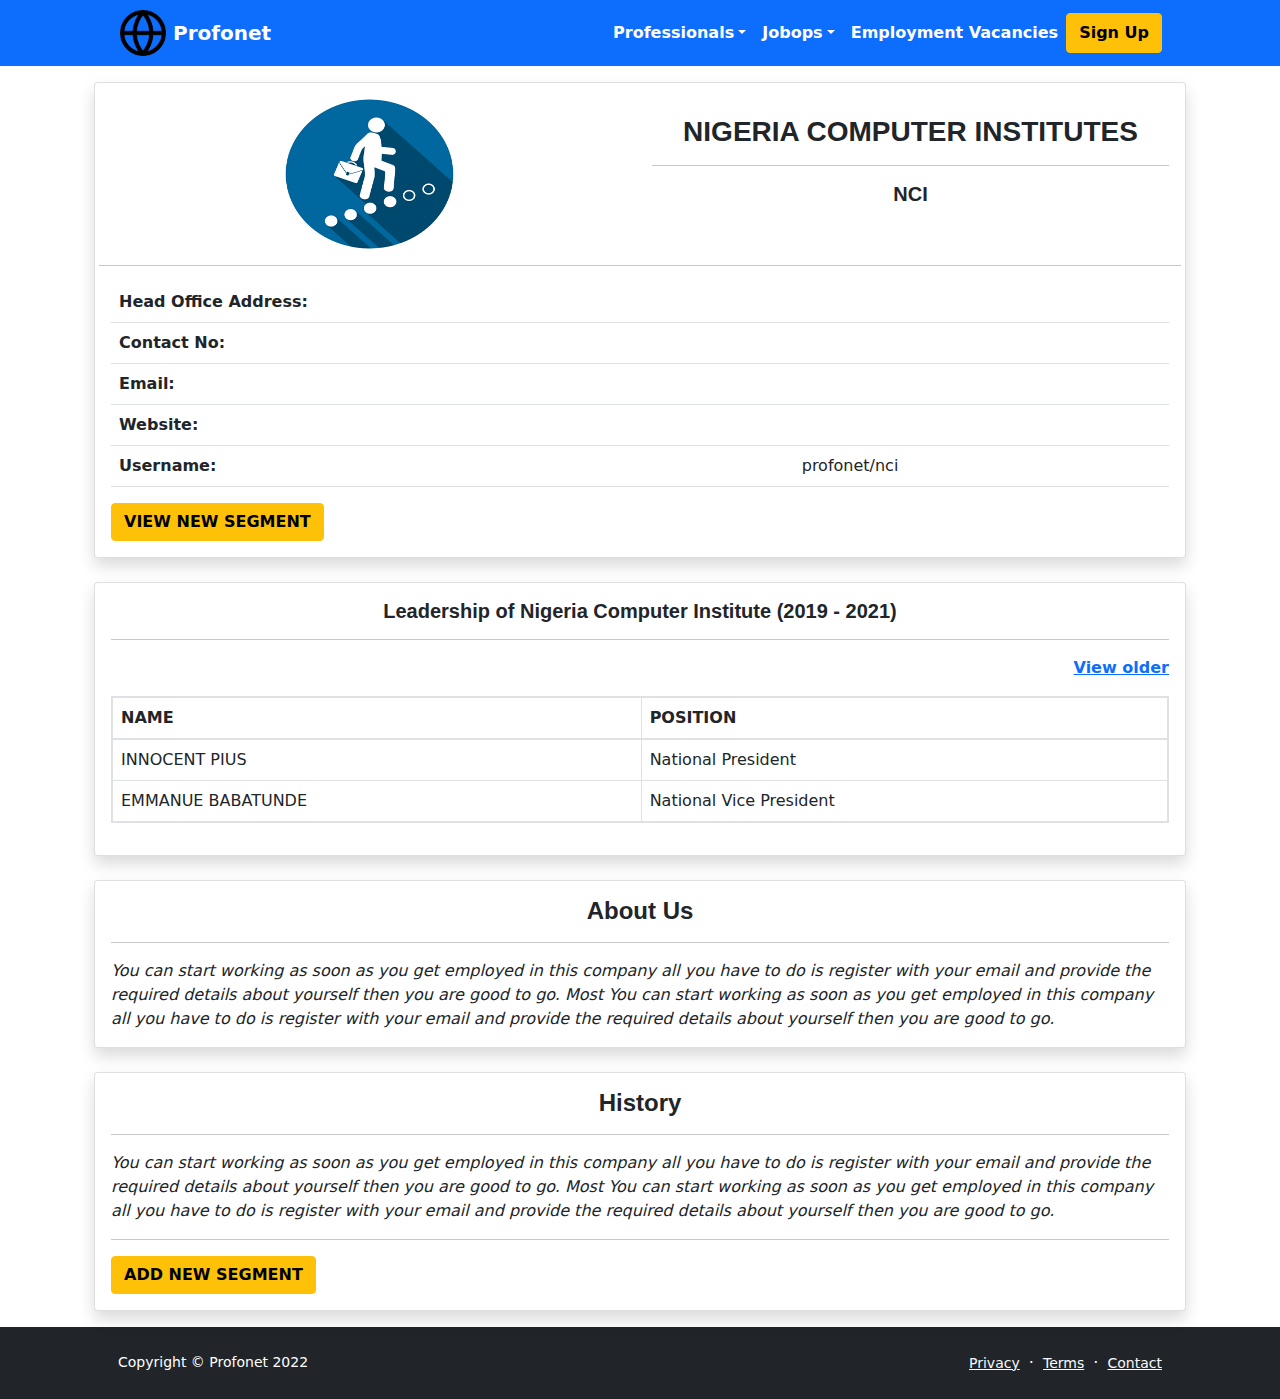
==== profbody.html @ 2832e744 "your comment" ====
<!DOCTYPE html>
<html lang="en">
    <head>
        <meta charset="utf-8" />
        <meta name="viewport" content="width=device-width, initial-scale=1, shrink-to-fit=no" />
        <meta name="description" content="" />
        <meta name="author" content="" />
        <title>Profonet</title>
        <!-- Favicon-->
        <link rel="icon" type="image/x-icon" href="img/f.ico" />
        <!-- Bootstrap icons-->
       <link href="https://fonts.googleapis.com/css?family=Nunito+Sans:400,600,700&amp;display=swap" rel="stylesheet">
        <link href="https://cdn.jsdelivr.net/npm/bootstrap-icons@1.5.0/font/bootstrap-icons.css" rel="stylesheet" />
        <!-- Core theme CSS (includes Bootstrap)-->
        <link href="css/styles.css" rel="stylesheet" />
    </head>

    <style>
        header{
            background-image: url("img/man.jpg");
            background-position: center;
            background-repeat: no-repeat;
            background-size: cover;
            
        }
        

    </style>
    <body class="d-flex flex-column h-100">
        <main class="flex-shrink-0">
            <!-- Navigation-->
            <nav class="navbar navbar-expand-lg navbar-dark bg-primary ">
                <div class="container px-5">
                    <img src="img/f.ico" style="height: 50px;" alt="">
                    <a class="navbar-brand" href="index.html" style="font-weight: bolder; margin-left: 5px;">Profonet</a>
                    <button class="navbar-toggler" type="button" data-bs-toggle="collapse" data-bs-target="#navbarSupportedContent" aria-controls="navbarSupportedContent" aria-expanded="false" aria-label="Toggle navigation"><span class="navbar-toggler-icon"></span></button>
                    <div class="collapse navbar-collapse" id="navbarSupportedContent">
                        <ul class="navbar-nav ms-auto mb-2 mb-lg-0">
                            <li class="nav-item dropdown">
                                <a class="nav-link dropdown-toggle active" id="navbarDropdownBlog" href="#" role="button" data-bs-toggle="dropdown" aria-expanded="false" style="font-weight: bolder;">Professionals</a>
                                <ul class="dropdown-menu dropdown-menu-end" aria-labelledby="navbarDropdownBlog">
                                    <li><a class="dropdown-item" href="page3.html">Professional Members</a></li>
                                    <li><a class="dropdown-item" href="page4.html">Professional Bodies</a></li>
                                </ul>
                            </li>
                            <li class="nav-item dropdown">
                                <a class="nav-link dropdown-toggle active" id="navbarDropdownBlog" href="#" role="button" data-bs-toggle="dropdown" aria-expanded="false" style="font-weight: bolder;">Jobops</a>
                                <ul class="dropdown-menu dropdown-menu-end" aria-labelledby="navbarDropdownBlog">
                                    <li><a class="dropdown-item" href="">View Available Jobops</a></li>
                                    <li><a class="dropdown-item" href="">Post New Jobops</a></li>
                                </ul>
                            </li>
                            <li class="nav-item"><a class="nav-link active" href="#" style="font-weight: bolder;">Employment Vacancies</a></li>
                            <button class="btn btn-warning" style="font-weight: bolder;">Sign Up</button>
                           
                            
                           
                            <!-- <li class="nav-item dropdown">
                                <a class="nav-link dropdown-toggle active" id="navbarDropdownBlog" href="#" role="button" data-bs-toggle="dropdown" aria-expanded="false">Properties</a>
                                <ul class="dropdown-menu dropdown-menu-end" aria-labelledby="navbarDropdownBlog">
                                    <li><a class="dropdown-item" href="">Parcel</a></li>
                                    <li><a class="dropdown-item" href="">Building</a></li>
                                </ul>
                            </li> -->                          
                        </ul>
                    </div>
                </div>
            </nav>

            <section >
                <div class="container my-3">
                    
 
                  <div class="container">
                      <div class="card mt-2 mb-3 shadow">
                        <div class="card-body">

                      <div class="row">
                      <!-- INGO IMAGE BEGIN -->
                      
                        <!-- INFO IMAGE END -->

                        <!-- TOP CAMPAIGN-->
                          
                            <!-- <div class="text-center"> -->
                              <!-- <img class="img-raised profile-container img-fluid rounded" style="height: 50px;" src="img/i1.png" alt="" class="img-raised">
                              <div class="text-center display-5">Name of Professional</div>
                              <hr>
                              <h1 style="text-align: center;">N.O.P</h1> -->
                              
                            <!-- </div> -->

                            <div class="col-sm-6">
                     
                              <img class="img-raised profile-container img-fluid rounded" style="height: 150px; margin-left: auto; margin-right: auto; display: block; width: 50%;" src="img/i2.png" alt="" class="img-raised">
                        
                          </div>

                        <div class="col-sm-6">
                          <div class="text-center">
                            <h3 class="mt-3" style="font-weight: bold; font-family: 'Lucida Sans', 'Lucida Sans Regular', 'Lucida Grande', 'Lucida Sans Unicode', Geneva, Verdana, sans-serif;">NIGERIA COMPUTER INSTITUTES</h3>
                            <hr>
                            <h5 style="font-weight: bold; font-family: 'Lucida Sans', 'Lucida Sans Regular', 'Lucida Grande', 'Lucida Sans Unicode', Geneva, Verdana, sans-serif;">NCI</h5>
                          </div>
                        </div>
                        
                      <!--  END TOP CAMPAIGN-->  
                       <hr class="mt-3">
                      <!-- TOP CAMPAIGN-->
                          <div class="col-lg-12 col-md-12 ml-auto mr-auto">
                              <div class="top-campaign">
                                  <div class="table-responsive">
                                    <table class="table table-top-campaign">
                                      <tbody>
                                        <tr>
                                          <td class="text-left" style="font-weight: bold;">Head Office Address:</td>
                                          <td></td>
                                        </tr>
                                        <tr>
                                          <td class="text-left" style="font-weight: bold;">Contact No:</td>
                                          <td></td>
                                        </tr>
                                        <tr>
                                          <td class="text-left" style="font-weight: bold;">Email:</td>
                                          <td></td>
                                        </tr>
                                        <tr>
                                          <td class="text-left" style="font-weight: bold;">Website:</td>
                                          <td></td>
                                        </tr>
                                        <tr>
                                          <td class="text-left" style="font-weight: bold;">Username:</td>
                                          <td>profonet/nci</td>
                                        </tr>
                                        
                                        
                                      </tbody>
                                    </table>
                      <button class="btn btn-warning" style="font-weight: bold;">VIEW NEW SEGMENT</button>

                                  </div>
                              </div>
                        </div>
                      <!--  END TOP CAMPAIGN-->  

                      </div>
                      <!-- ROW END -->
                      </div>
                      </div>
                    </div>
  
                </div>
        </section>

        <section class="py-2">
                <div class="container">
                    <div class="row gx-5 justify-content-center">
                        
                    </div>
 
                  <div class="container">
                      <div class="card mb-2 shadow">
                        <div class="card-body">
                      <h5 style="font-weight: bold; font-family: 'Lucida Sans', 'Lucida Sans Regular', 'Lucida Grande', 'Lucida Sans Unicode', Geneva, Verdana, sans-serif;" class="text-center">Leadership of Nigeria Computer Institute (2019 - 2021)</h5>
                      <hr>
                      <a href="#"><p style="text-align: right; font-weight: bold;">View older</p></a>
  <table class="table table-bordered">
    <thead class="border-2">
        <tr>
            <th>NAME</th>
            <th>POSITION</th>
        </tr>
    </thead>
    <tbody class="border-2">
        <tr>
            <td>INNOCENT PIUS</td>
            <td>National President</td>
        </tr>
        <tr>
            <td>EMMANUE BABATUNDE</td>
            <td>National Vice President</td>
        </tr>
                 
    </tbody>
</table>
                           </div>
                      </div>
                    </div>
  
                </div>
        </section>

        <section class="py-2">
                <div class="container">
                    <div class="row gx-5 justify-content-center">
                        
                    </div>
 
                  <div class="container">
                      <div class="card mb-2 shadow">
                        <div class="card-body">
                      <h4 style="font-weight: bold; font-family: 'Lucida Sans', 'Lucida Sans Regular', 'Lucida Grande', 'Lucida Sans Unicode', Geneva, Verdana, sans-serif;" class="text-center">About Us</h4>
                      <hr>
                      <p class="card-text" style="font-style: italic;">You can start working as soon as you get employed in this company all you have to do is register with your email and provide the required details about yourself then you are good to go. Most You can start working as soon as you get employed in this company all you have to do is register with your email and provide the required details about yourself then you are good to go.</p>
                             
                           </div>
                      </div>
                    </div>
  
                </div>
        </section>

        <section class="py-2">
                <div class="container">
                    <div class="row gx-5 justify-content-center">
                        
                    </div>
 
                  <div class="container">
                      <div class="card mb-2 shadow">
                        <div class="card-body">
                      <h4 style="font-weight: bold; font-family: 'Lucida Sans', 'Lucida Sans Regular', 'Lucida Grande', 'Lucida Sans Unicode', Geneva, Verdana, sans-serif;" class="text-center">History</h4>
                      <hr>
                      <p class="card-text" style="font-style: italic;">You can start working as soon as you get employed in this company all you have to do is register with your email and provide the required details about yourself then you are good to go. Most You can start working as soon as you get employed in this company all you have to do is register with your email and provide the required details about yourself then you are good to go.</p>
                      <hr>
                             <button class="btn btn-warning" style="font-weight: bold;">ADD NEW SEGMENT</button>
                           </div>
                      </div>
                    </div>
  
                </div>
        </section>

        

            </main>
        <!-- Footer-->
        <footer class="bg-dark py-4 mt-auto">
            <div class="container px-5">
                <div class="row align-items-center justify-content-between flex-column flex-sm-row">
                    <div class="col-auto"><div class="small m-0 text-white">Copyright &copy; Profonet 2022</div></div>
                    <div class="col-auto">
                        <a class="link-light small" href="#!">Privacy</a>
                        <span class="text-white mx-1">&middot;</span>
                        <a class="link-light small" href="#!">Terms</a>
                        <span class="text-white mx-1">&middot;</span>
                        <a class="link-light small" href="#!">Contact</a>
                    </div>
                </div>
            </div>
        </footer>
        <!-- Bootstrap core JS-->
        <script src="https://cdn.jsdelivr.net/npm/bootstrap@5.1.3/dist/js/bootstrap.bundle.min.js"></script>
        <!-- Core theme JS-->
        <script src="js/scripts.js"></script>
    </body>
</html>
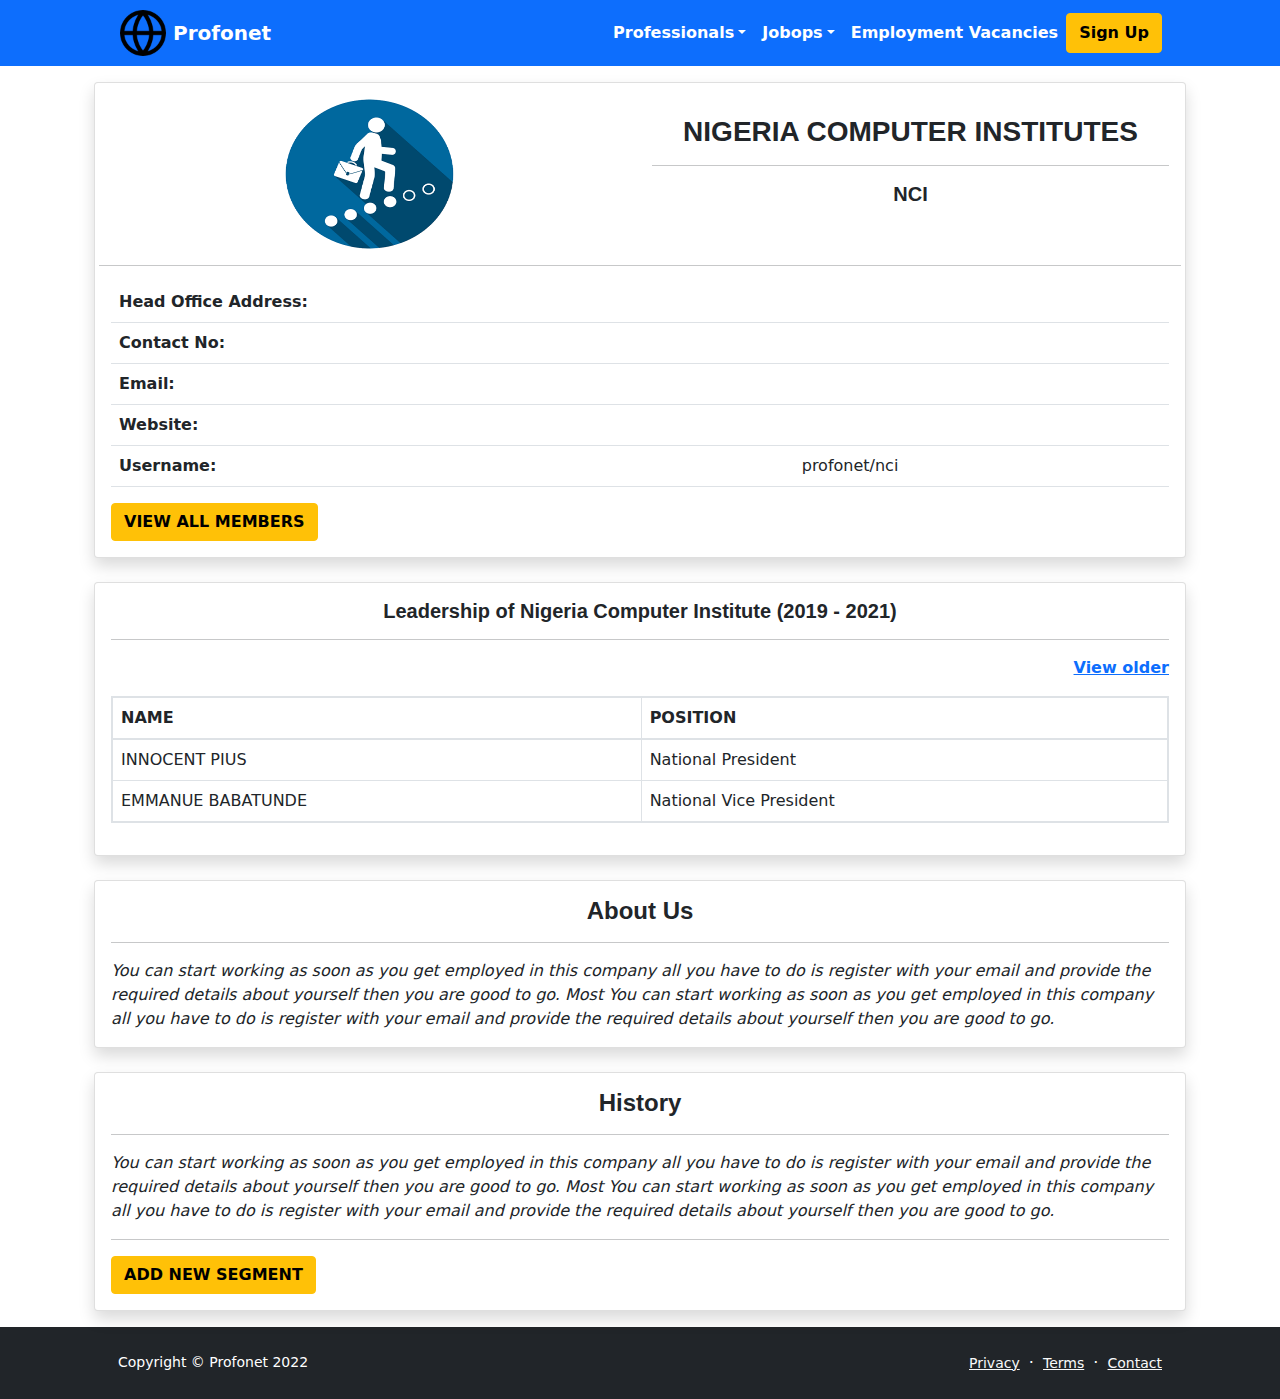
==== commit 98ef4fa8: "editing a text in a button" ====
--- a/profbody.html
+++ b/profbody.html
@@ -136,7 +136,7 @@
                                         
                                       </tbody>
                                     </table>
-                      <button class="btn btn-warning" style="font-weight: bold;">VIEW NEW SEGMENT</button>
+                      <button class="btn btn-warning" style="font-weight: bold;">VIEW ALL MEMBERS</button>
 
                                   </div>
                               </div>
